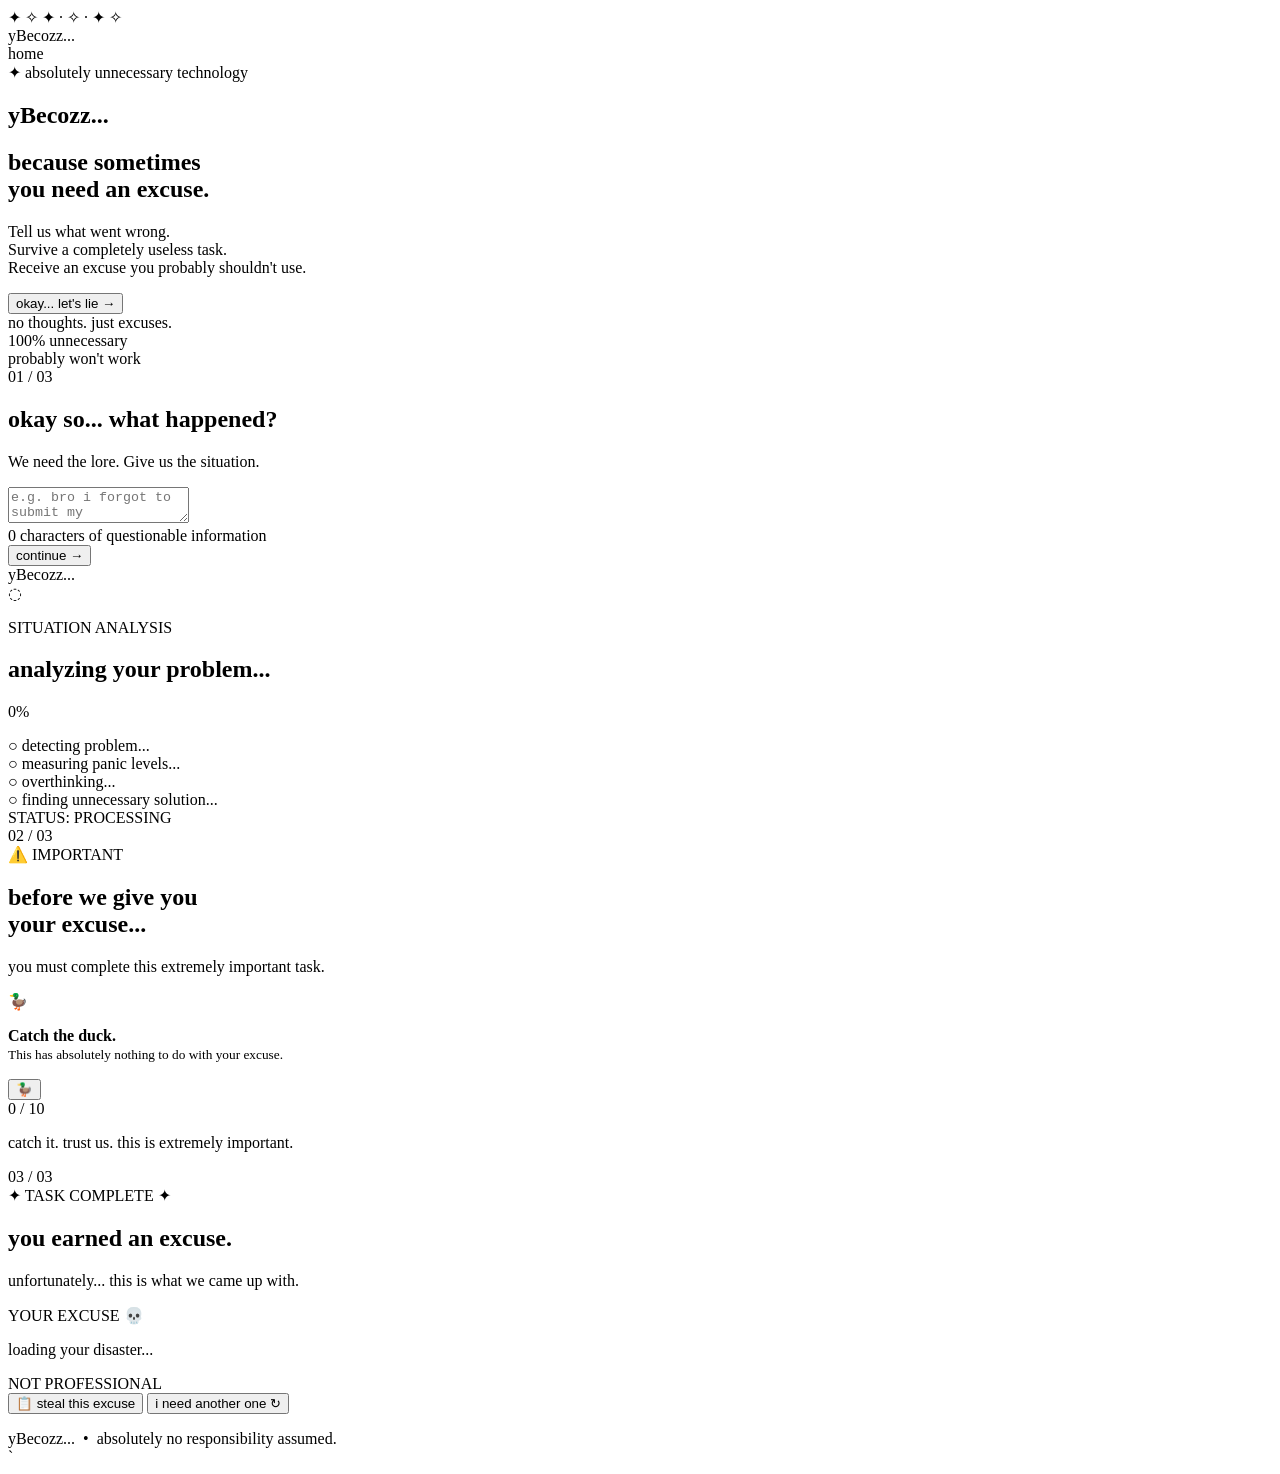
==== Index.html @ 23863cab "Add initial HTML structure for yBecozz project Initial HTML structure for the yBecozz project, inclu" ====
<!DOCTYPE html>
<html lang="en">
<head>
  <meta charset="UTF-8">
  <meta name="viewport" content="width=device-width, initial-scale=1.0">

  <title>yBecozz...</title>

  <link rel="preconnect" href="https://fonts.googleapis.com">
  <link rel="preconnect" href="https://fonts.gstatic.com" crossorigin>

  <link
    href="https://fonts.googleapis.com/css2?family=DM+Sans:wght@400;500;600;700&family=Space+Grotesk:wght@400;500;600;700&display=swap"
    rel="stylesheet"
  >

  <link rel="stylesheet" href="style.css">
</head>

<body>

  <!-- BACKGROUND -->
  <div class="background">
    <div class="blob blob-1"></div>
    <div class="blob blob-2"></div>
    <div class="blob blob-3"></div>

    <div class="stars">
      <span>✦</span>
      <span>✧</span>
      <span>✦</span>
      <span>·</span>
      <span>✧</span>
      <span>·</span>
      <span>✦</span>
      <span>✧</span>
    </div>
  </div>


  <!-- NAVIGATION -->
  <nav>
    <div class="logo">
      yBecozz<span>...</span>
    </div>

    <div class="step-indicator">
      <span id="stepText">home</span>
    </div>
  </nav>


  <!-- ========================= -->
  <!-- HOME PAGE -->
  <!-- ========================= -->

  <section id="homePage" class="page active">

    <div class="hero">

      <div class="eyebrow">
        ✦ absolutely unnecessary technology
      </div>

      <h1>
        yBecozz<span>...</span>
      </h1>

      <h2>
        because sometimes<br>
        <span>you need an excuse.</span>
      </h2>

      <p class="hero-text">
        Tell us what went wrong.<br>
        Survive a completely useless task.<br>
        Receive an excuse you probably shouldn't use.
      </p>

      <!-- IMPORTANT: JavaScript finds this ID -->
      <button
        type="button"
        class="main-button"
        id="letsLieButton"
      >
        <span>okay... let's lie</span>
        <span class="arrow">→</span>
      </button>

      <div class="floating-note note-one">
        no thoughts. just excuses.
      </div>

      <div class="floating-note note-two">
        100% unnecessary
      </div>

      <div class="floating-note note-three">
        probably won't work
      </div>

    </div>

  </section>


  <!-- ========================= -->
  <!-- SITUATION PAGE -->
  <!-- ========================= -->

  <section id="situationPage" class="page">

    <div class="content-card">

      <div class="page-number">
        01 / 03
      </div>

      <h2>
        okay so... <span>what happened?</span>
      </h2>

      <p class="subtext">
        We need the lore. Give us the situation.
      </p>

      <textarea
        id="situation"
        placeholder="e.g. bro i forgot to submit my assignment..."
      ></textarea>

      <div class="character-count">
        <span id="charCount">0</span>
        characters of questionable information
      </div>

      <button
        type="button"
        class="main-button"
        id="continueButton"
      >
        <span>continue →</span>
      </button>

    </div>

  </section>


  <!-- ========================= -->
  <!-- ANALYSIS PAGE -->
  <!-- ========================= -->

  <section id="analysisPage" class="page">

    <div class="analysis-container">

      <div class="analysis-logo">
        yBecozz<span>...</span>
      </div>

      <div
        id="analysisIcon"
        class="analysis-icon"
      >
        ◌
      </div>

      <p class="analysis-label">
        SITUATION ANALYSIS
      </p>

      <h2 id="analysisTitle">
        analyzing your problem...
      </h2>

      <div class="analysis-bar">
        <div
          id="analysisProgress"
          class="analysis-progress"
        ></div>
      </div>

      <p
        id="analysisPercent"
        class="analysis-percent"
      >
        0%
      </p>


      <div class="analysis-status">

        <div
          id="statusRow1"
          class="status-row"
        >
          <span id="statusDot1">○</span>
          <span id="status1">
            detecting problem...
          </span>
        </div>


        <div
          id="statusRow2"
          class="status-row"
        >
          <span id="statusDot2">○</span>
          <span id="status2">
            measuring panic levels...
          </span>
        </div>


        <div
          id="statusRow3"
          class="status-row"
        >
          <span id="statusDot3">○</span>
          <span id="status3">
            overthinking...
          </span>
        </div>


        <div
          id="statusRow4"
          class="status-row"
        >
          <span id="statusDot4">○</span>
          <span id="status4">
            finding unnecessary solution...
          </span>
        </div>

      </div>


      <div
        id="analysisResult"
        class="analysis-result"
      >
        STATUS:
        <span>PROCESSING</span>
      </div>

    </div>

  </section>


  <!-- ========================= -->
  <!-- DUCK TASK PAGE -->
  <!-- ========================= -->

  <section id="taskPage" class="page">

    <div class="content-card task-card">

      <div class="page-number">
        02 / 03
      </div>

      <div class="task-badge">
        ⚠️ IMPORTANT
      </div>

      <h2>
        before we give you<br>
        your excuse...
      </h2>

      <p class="task-title">
        you must complete this
        <span>extremely important</span>
        task.
      </p>


      <div class="useless-box">

        <div class="task-instruction">

          <span>🦆</span>

          <p>
            <strong>Catch the duck.</strong><br>
            <small>
              This has absolutely nothing to do with your excuse.
            </small>
          </p>

        </div>


        <div id="gameArea">

          <button
            type="button"
            id="duck"
          >
            🦆
          </button>

        </div>


        <div class="game-progress">

          <div class="game-progress-bar">

            <div
              id="gameProgress"
            ></div>

          </div>

          <span>
            <span id="clickCount">0</span>
            / 10
          </span>

        </div>

      </div>


      <p
        id="taskMessage"
        class="task-message"
      >
        catch it. trust us. this is extremely important.
      </p>

    </div>

  </section>


  <!-- ========================= -->
  <!-- REWARD PAGE -->
  <!-- ========================= -->

  <section id="rewardPage" class="page">

    <div class="reward-container">

      <div class="page-number">
        03 / 03
      </div>

      <div class="reward-label">
        ✦ TASK COMPLETE ✦
      </div>

      <h2>
        you earned an excuse.
      </h2>

      <p class="reward-subtext">
        unfortunately... this is what we came up with.
      </p>


      <div class="excuse-reveal">

        <div class="excuse-top">

          <span>
            YOUR EXCUSE
          </span>

          <span>
            💀
          </span>

        </div>


        <p id="finalExcuse">
          loading your disaster...
        </p>


        <div class="excuse-stamp">
          NOT PROFESSIONAL
        </div>

      </div>


      <div class="reward-actions">

        <button
          type="button"
          class="secondary-button"
          id="copyButton"
        >
          📋 steal this excuse
        </button>


        <button
          type="button"
          class="main-button"
          id="restartButton"
        >
          <span>i need another one</span>
          <span>↻</span>
        </button>

      </div>


      <p
        id="copyMessage"
        class="copy-message"
      ></p>

    </div>

  </section>


  <!-- FOOTER -->

  <footer>
    yBecozz...
    &nbsp;•&nbsp;
    absolutely no responsibility assumed.
  </footer>


  <!-- JAVASCRIPT -->
  <script src="script.js"></script>

</body>
</html>`
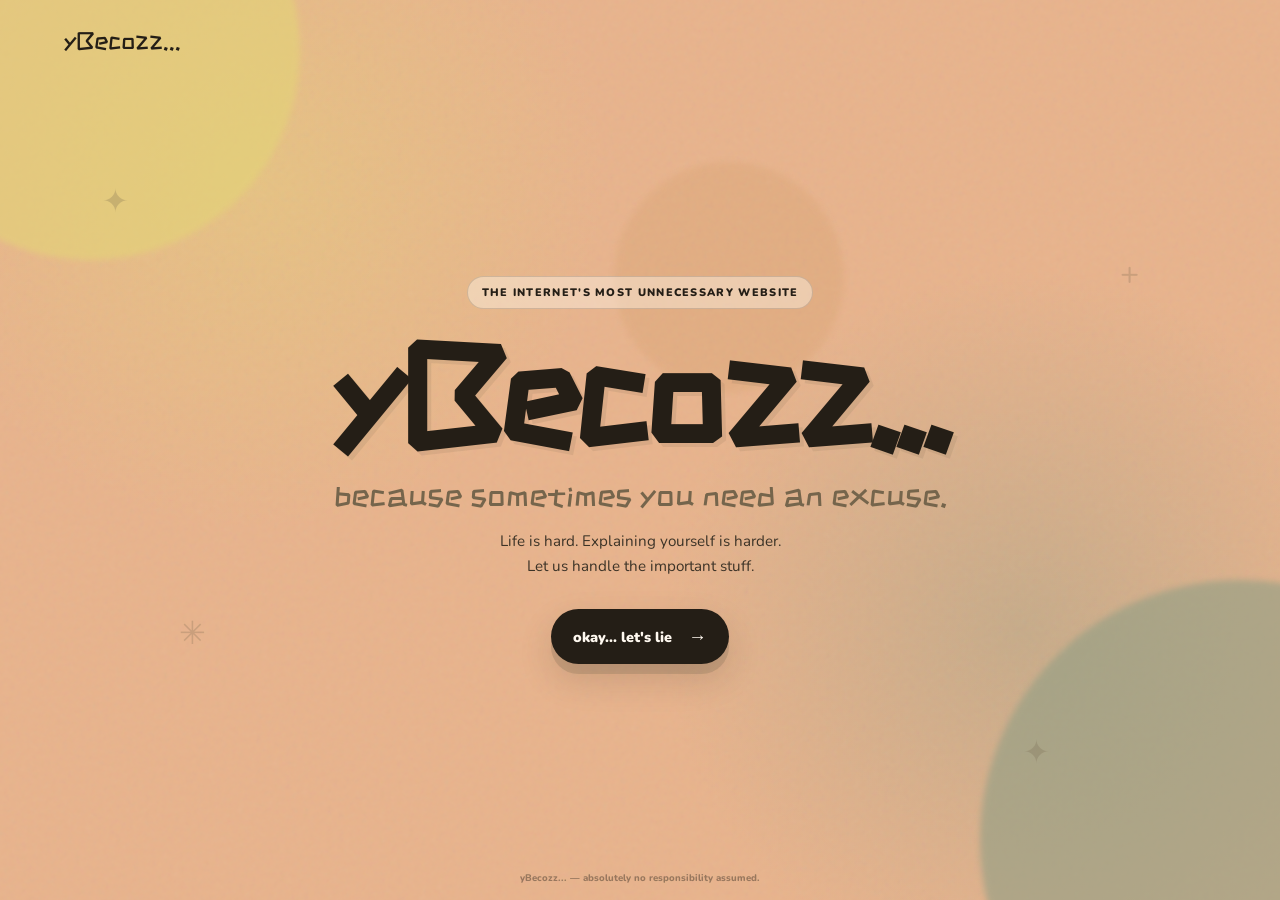
==== commit 11fbbde1: "final project" ====
--- a/Index.html
+++ b/Index.html
@@ -10,7 +10,7 @@
   <link rel="preconnect" href="https://fonts.gstatic.com" crossorigin>
 
   <link
-    href="https://fonts.googleapis.com/css2?family=DM+Sans:wght@400;500;600;700&family=Space+Grotesk:wght@400;500;600;700&display=swap"
+    href="https://fonts.googleapis.com/css2?family=Nunito:wght@400;500;600;700;800;900&family=ZCOOL+KuaiLe&display=swap"
     rel="stylesheet"
   >
 
@@ -19,421 +19,335 @@
 
 <body>
 
-  <!-- BACKGROUND -->
   <div class="background">
-    <div class="blob blob-1"></div>
-    <div class="blob blob-2"></div>
-    <div class="blob blob-3"></div>
-
-    <div class="stars">
-      <span>✦</span>
-      <span>✧</span>
-      <span>✦</span>
-      <span>·</span>
-      <span>✧</span>
-      <span>·</span>
-      <span>✦</span>
-      <span>✧</span>
+    <div class="grain"></div>
+
+    <div class="blob blob-one"></div>
+    <div class="blob blob-two"></div>
+    <div class="blob blob-three"></div>
+
+    <div class="floating-symbol symbol-one">✦</div>
+    <div class="floating-symbol symbol-two">✳</div>
+    <div class="floating-symbol symbol-three">+</div>
+    <div class="floating-symbol symbol-four">✦</div>
+  </div>
+
+  <!-- NAV -->
+  <nav class="nav">
+    <button class="logo-button" id="logoButton">
+      yBecozz...
+    </button>
+  </nav>
+
+
+  <!-- HOME PAGE -->
+  <main class="page active" id="homePage">
+
+    <section class="hero">
+
+      <div class="tiny-pill">
+        THE INTERNET'S MOST UNNECESSARY WEBSITE
+      </div>
+
+      <h1>yBecozz...</h1>
+
+      <h2>because sometimes you need an excuse.</h2>
+
+      <p class="hero-copy">
+        Life is hard. Explaining yourself is harder.<br>
+        Let us handle the important stuff.
+      </p>
+
+      <button class="main-button" id="letsLieButton">
+        okay... let's lie
+        <span>→</span>
+      </button>
+
+    </section>
+
+  </main>
+
+
+  <!-- SITUATION PAGE -->
+  <main class="page" id="situationPage">
+
+    <section class="content-section">
+
+      <div class="section-label">
+        TELL US EVERYTHING
+      </div>
+
+      <h2>okay so... what happened?</h2>
+
+      <p class="section-description">
+        Don't overthink it. The worse the situation,<br>
+        the better the excuse.
+      </p>
+
+      <div class="input-wrapper">
+
+        <textarea
+          id="situation"
+          maxlength="500"
+          placeholder="i forgot the assignment... i was late... i didn't reply..."
+        ></textarea>
+
+        <div class="input-bottom">
+          <span id="charCount">0 / 500</span>
+          <span>be honest-ish.</span>
+        </div>
+
+      </div>
+
+      <p class="error-message" id="situationError">
+        okay bestie... you gotta tell us what happened first 😭
+      </p>
+
+      <button class="main-button" id="continueButton">
+        generate my excuse
+        <span>→</span>
+      </button>
+
+    </section>
+
+  </main>
+
+
+  <!-- ANALYSIS PAGE -->
+  <main class="page" id="analysisPage">
+
+    <section class="analysis-section">
+
+      <div class="loading-eyebrow">
+        AI DEFINITELY DOING SOMETHING IMPORTANT
+      </div>
+
+      <h2 id="analysisTitle">
+        analyzing your questionable situation...
+      </h2>
+
+      <div class="analysis-progress-wrapper">
+
+        <div class="analysis-progress-track">
+          <div
+            class="analysis-progress"
+            id="analysisProgress"
+          ></div>
+        </div>
+
+        <div class="progress-number">
+          <span id="analysisPercent">0</span>%
+        </div>
+
+      </div>
+
+
+      <div class="status-list">
+
+        <div class="status-row" id="statusRow1">
+          <span class="status-icon">○</span>
+          <span>reading the situation...</span>
+        </div>
+
+        <div class="status-row" id="statusRow2">
+          <span class="status-icon">○</span>
+          <span>checking for suspicious details...</span>
+        </div>
+
+        <div class="status-row" id="statusRow3">
+          <span class="status-icon">○</span>
+          <span>removing accountability...</span>
+        </div>
+
+        <div class="status-row" id="statusRow4">
+          <span class="status-icon">○</span>
+          <span>creating a believable narrative...</span>
+        </div>
+
+      </div>
+
+
+      <div class="analysis-result" id="analysisResult">
+        STATUS: DUCK REQUIRED
+      </div>
+
+    </section>
+
+  </main>
+
+
+  <!-- DUCK GAME PAGE -->
+  <main class="page game-page" id="taskPage">
+
+    <section class="game-section">
+
+      <div class="game-top">
+
+        <div class="game-label">
+          EXTREMELY IMPORTANT TASK
+        </div>
+
+        <h2>catch the duck.</h2>
+
+        <p>
+          click the duck <strong>10 times.</strong><br>
+          this is somehow necessary.
+        </p>
+
+      </div>
+
+
+      <div class="game-area" id="gameArea">
+
+        <button class="duck" id="duck" aria-label="Catch the duck">
+          🦆
+        </button>
+
+      </div>
+
+
+      <div class="game-bottom">
+
+        <div class="click-counter">
+          DUCK HITS:
+          <strong id="clickCount">0 / 10</strong>
+        </div>
+
+        <div class="game-progress-track">
+          <div
+            class="game-progress"
+            id="gameProgress"
+          ></div>
+        </div>
+
+        <div class="game-progress-text" id="gameProgressText">
+          okay easy.
+        </div>
+
+        <div class="task-message" id="taskMessage">
+          please take this seriously.
+        </div>
+
+      </div>
+
+    </section>
+
+  </main>
+
+
+  <!-- REWARD LOADING OVERLAY -->
+  <div class="reward-overlay" id="rewardOverlay">
+
+    <div class="reward-loading-box">
+
+      <div class="reward-loading-title">
+        ACCESSING REWARD...
+      </div>
+
+      <div class="reward-loading-track">
+        <div
+          class="reward-loading-progress"
+          id="rewardLoadingProgress"
+        ></div>
+      </div>
+
+      <div class="reward-loading-percent">
+        <span id="rewardLoadingPercent">0</span>%
+      </div>
+
+      <div
+        class="reward-loading-status"
+        id="rewardLoadingStatus"
+      >
+        connecting to excuse database...
+      </div>
+
+      <div
+        class="database-unlocked"
+        id="databaseUnlocked"
+      >
+        EXCUSE DATABASE UNLOCKED
+      </div>
+
     </div>
+
   </div>
 
 
-  <!-- NAVIGATION -->
-  <nav>
-    <div class="logo">
-      yBecozz<span>...</span>
-    </div>
-
-    <div class="step-indicator">
-      <span id="stepText">home</span>
-    </div>
-  </nav>
-
-
-  <!-- ========================= -->
-  <!-- HOME PAGE -->
-  <!-- ========================= -->
-
-  <section id="homePage" class="page active">
-
-    <div class="hero">
-
-      <div class="eyebrow">
-        ✦ absolutely unnecessary technology
-      </div>
-
-      <h1>
-        yBecozz<span>...</span>
-      </h1>
-
-      <h2>
-        because sometimes<br>
-        <span>you need an excuse.</span>
-      </h2>
-
-      <p class="hero-text">
-        Tell us what went wrong.<br>
-        Survive a completely useless task.<br>
-        Receive an excuse you probably shouldn't use.
-      </p>
-
-      <!-- IMPORTANT: JavaScript finds this ID -->
-      <button
-        type="button"
-        class="main-button"
-        id="letsLieButton"
-      >
-        <span>okay... let's lie</span>
-        <span class="arrow">→</span>
-      </button>
-
-      <div class="floating-note note-one">
-        no thoughts. just excuses.
-      </div>
-
-      <div class="floating-note note-two">
-        100% unnecessary
-      </div>
-
-      <div class="floating-note note-three">
-        probably won't work
-      </div>
-
-    </div>
-
-  </section>
-
-
-  <!-- ========================= -->
-  <!-- SITUATION PAGE -->
-  <!-- ========================= -->
-
-  <section id="situationPage" class="page">
-
-    <div class="content-card">
-
-      <div class="page-number">
-        01 / 03
-      </div>
-
-      <h2>
-        okay so... <span>what happened?</span>
-      </h2>
-
-      <p class="subtext">
-        We need the lore. Give us the situation.
-      </p>
-
-      <textarea
-        id="situation"
-        placeholder="e.g. bro i forgot to submit my assignment..."
-      ></textarea>
-
-      <div class="character-count">
-        <span id="charCount">0</span>
-        characters of questionable information
-      </div>
-
-      <button
-        type="button"
-        class="main-button"
-        id="continueButton"
-      >
-        <span>continue →</span>
-      </button>
-
-    </div>
-
-  </section>
-
-
-  <!-- ========================= -->
-  <!-- ANALYSIS PAGE -->
-  <!-- ========================= -->
-
-  <section id="analysisPage" class="page">
-
-    <div class="analysis-container">
-
-      <div class="analysis-logo">
-        yBecozz<span>...</span>
-      </div>
-
-      <div
-        id="analysisIcon"
-        class="analysis-icon"
-      >
-        ◌
-      </div>
-
-      <p class="analysis-label">
-        SITUATION ANALYSIS
-      </p>
-
-      <h2 id="analysisTitle">
-        analyzing your problem...
-      </h2>
-
-      <div class="analysis-bar">
-        <div
-          id="analysisProgress"
-          class="analysis-progress"
-        ></div>
-      </div>
-
-      <p
-        id="analysisPercent"
-        class="analysis-percent"
-      >
-        0%
-      </p>
-
-
-      <div class="analysis-status">
-
-        <div
-          id="statusRow1"
-          class="status-row"
-        >
-          <span id="statusDot1">○</span>
-          <span id="status1">
-            detecting problem...
-          </span>
-        </div>
-
-
-        <div
-          id="statusRow2"
-          class="status-row"
-        >
-          <span id="statusDot2">○</span>
-          <span id="status2">
-            measuring panic levels...
-          </span>
-        </div>
-
-
-        <div
-          id="statusRow3"
-          class="status-row"
-        >
-          <span id="statusDot3">○</span>
-          <span id="status3">
-            overthinking...
-          </span>
-        </div>
-
-
-        <div
-          id="statusRow4"
-          class="status-row"
-        >
-          <span id="statusDot4">○</span>
-          <span id="status4">
-            finding unnecessary solution...
-          </span>
-        </div>
-
-      </div>
-
-
-      <div
-        id="analysisResult"
-        class="analysis-result"
-      >
-        STATUS:
-        <span>PROCESSING</span>
-      </div>
-
-    </div>
-
-  </section>
-
-
-  <!-- ========================= -->
-  <!-- DUCK TASK PAGE -->
-  <!-- ========================= -->
-
-  <section id="taskPage" class="page">
-
-    <div class="content-card task-card">
-
-      <div class="page-number">
-        02 / 03
-      </div>
-
-      <div class="task-badge">
-        ⚠️ IMPORTANT
-      </div>
-
-      <h2>
-        before we give you<br>
-        your excuse...
-      </h2>
-
-      <p class="task-title">
-        you must complete this
-        <span>extremely important</span>
-        task.
-      </p>
-
-
-      <div class="useless-box">
-
-        <div class="task-instruction">
-
-          <span>🦆</span>
-
-          <p>
-            <strong>Catch the duck.</strong><br>
-            <small>
-              This has absolutely nothing to do with your excuse.
-            </small>
-          </p>
-
-        </div>
-
-
-        <div id="gameArea">
-
-          <button
-            type="button"
-            id="duck"
-          >
-            🦆
-          </button>
-
-        </div>
-
-
-        <div class="game-progress">
-
-          <div class="game-progress-bar">
-
-            <div
-              id="gameProgress"
-            ></div>
-
-          </div>
-
-          <span>
-            <span id="clickCount">0</span>
-            / 10
-          </span>
-
-        </div>
-
-      </div>
-
-
-      <p
-        id="taskMessage"
-        class="task-message"
-      >
-        catch it. trust us. this is extremely important.
-      </p>
-
-    </div>
-
-  </section>
-
-
-  <!-- ========================= -->
   <!-- REWARD PAGE -->
-  <!-- ========================= -->
-
-  <section id="rewardPage" class="page">
-
-    <div class="reward-container">
-
-      <div class="page-number">
-        03 / 03
-      </div>
+  <main class="page" id="rewardPage">
+
+    <section class="reward-section">
 
       <div class="reward-label">
-        ✦ TASK COMPLETE ✦
-      </div>
-
-      <h2>
-        you earned an excuse.
-      </h2>
-
-      <p class="reward-subtext">
-        unfortunately... this is what we came up with.
-      </p>
-
-
-      <div class="excuse-reveal">
-
-        <div class="excuse-top">
-
-          <span>
-            YOUR EXCUSE
-          </span>
-
-          <span>
-            💀
-          </span>
-
-        </div>
-
+        YOUR EXCUSE HAS ARRIVED
+      </div>
+
+      <h2>congratulations, i guess.</h2>
+
+      <div class="excuse-card" id="excuseCard">
+
+        <div class="excuse-card-top">
+          <span>GENERATED EXCUSE</span>
+          <span>NOT PROFESSIONAL</span>
+        </div>
 
         <p id="finalExcuse">
-          loading your disaster...
+          your excuse is loading...
         </p>
 
-
-        <div class="excuse-stamp">
-          NOT PROFESSIONAL
-        </div>
-
       </div>
 
 
       <div class="reward-actions">
 
-        <button
-          type="button"
-          class="secondary-button"
-          id="copyButton"
-        >
-          📋 steal this excuse
-        </button>
-
-
-        <button
-          type="button"
-          class="main-button"
-          id="restartButton"
-        >
-          <span>i need another one</span>
+        <button class="main-button secondary-button" id="restartButton">
+          i need another one
           <span>↻</span>
         </button>
 
       </div>
 
-
-      <p
-        id="copyMessage"
-        class="copy-message"
-      ></p>
+      <p class="reward-footer-text">
+        use responsibly. or don't.
+      </p>
+
+    </section>
+
+  </main>
+
+
+  <!-- DAILY LIMIT MODAL -->
+  <div class="limit-overlay" id="limitOverlay">
+
+    <div class="limit-modal">
+
+      <div class="limit-emoji">
+        😭
+      </div>
+
+      <h2>that's enough lying for today.</h2>
+
+      <p>
+        you've reached today's excuse limit.<br>
+        please go experience consequences now.
+      </p>
+
+      <button class="main-button" id="limitCloseButton">
+        fine...
+      </button>
 
     </div>
 
-  </section>
-
-
-  <!-- FOOTER -->
+  </div>
+
 
   <footer>
-    yBecozz...
-    &nbsp;•&nbsp;
-    absolutely no responsibility assumed.
+    yBecozz... — absolutely no responsibility assumed.
   </footer>
 
 
-  <!-- JAVASCRIPT -->
   <script src="script.js"></script>
 
 </body>
-</html>`
+</html>
--- a/style.css
+++ b/style.css
@@ -0,0 +1,1202 @@
+:root {
+  --cream: #E8B38C;
+  --brown-gold: #BB8644;
+  --sage: #909E84;
+  --earth: #75654C;
+  --yellow: #E3D477;
+
+  --ink: #241E16;
+  --ink-soft: #3C3327;
+
+  --paper: #F5E8D4;
+  --white: #FFF9F0;
+
+  --border: rgba(36, 30, 22, 0.16);
+
+  --shadow: 0 20px 60px rgba(36, 30, 22, 0.12);
+
+  --radius-small: 14px;
+  --radius-medium: 22px;
+  --radius-large: 32px;
+}
+
+
+* {
+  margin: 0;
+  padding: 0;
+  box-sizing: border-box;
+}
+
+
+html {
+  scroll-behavior: smooth;
+}
+
+
+body {
+  min-height: 100vh;
+  overflow-x: hidden;
+
+  background: var(--cream);
+  color: var(--ink);
+
+  font-family: "Nunito", sans-serif;
+}
+
+
+button,
+textarea {
+  font-family: inherit;
+}
+
+
+button {
+  border: none;
+  cursor: pointer;
+}
+
+
+.background {
+  position: fixed;
+  inset: 0;
+  z-index: -5;
+  overflow: hidden;
+
+  background:
+    radial-gradient(
+      circle at 20% 20%,
+      rgba(227, 212, 119, 0.45),
+      transparent 28%
+    ),
+    radial-gradient(
+      circle at 80% 70%,
+      rgba(144, 158, 132, 0.38),
+      transparent 30%
+    ),
+    var(--cream);
+}
+
+
+.grain {
+  position: absolute;
+  inset: 0;
+
+  opacity: 0.13;
+
+  background-image:
+    url("data:image/svg+xml,%3Csvg viewBox='0 0 180 180' xmlns='http://www.w3.org/2000/svg'%3E%3Cfilter id='n'%3E%3CfeTurbulence type='fractalNoise' baseFrequency='.85' numOctaves='4' stitchTiles='stitch'/%3E%3C/filter%3E%3Crect width='100%25' height='100%25' filter='url(%23n)' opacity='.45'/%3E%3C/svg%3E");
+}
+
+
+.blob {
+  position: absolute;
+  border-radius: 50%;
+
+  filter: blur(3px);
+  opacity: 0.6;
+}
+
+
+.blob-one {
+  width: 420px;
+  height: 420px;
+
+  top: -160px;
+  left: -120px;
+
+  background: var(--yellow);
+}
+
+
+.blob-two {
+  width: 520px;
+  height: 520px;
+
+  right: -220px;
+  bottom: -200px;
+
+  background: var(--sage);
+}
+
+
+.blob-three {
+  width: 230px;
+  height: 230px;
+
+  left: 48%;
+  top: 18%;
+
+  background: var(--brown-gold);
+
+  opacity: 0.12;
+}
+
+
+.floating-symbol {
+  position: absolute;
+
+  color: var(--earth);
+
+  font-size: 2rem;
+  opacity: 0.25;
+
+  animation: floatSymbol 6s ease-in-out infinite;
+}
+
+
+.symbol-one {
+  top: 20%;
+  left: 8%;
+}
+
+
+.symbol-two {
+  top: 68%;
+  left: 14%;
+
+  animation-delay: 1s;
+}
+
+
+.symbol-three {
+  top: 28%;
+  right: 11%;
+
+  animation-delay: 2s;
+}
+
+
+.symbol-four {
+  bottom: 14%;
+  right: 18%;
+
+  animation-delay: 3s;
+}
+
+
+@keyframes floatSymbol {
+  0%,
+  100% {
+    transform: translateY(0) rotate(0deg);
+  }
+
+  50% {
+    transform: translateY(-15px) rotate(8deg);
+  }
+}
+
+
+/* NAV */
+
+.nav {
+  position: fixed;
+
+  top: 0;
+  left: 0;
+  right: 0;
+
+  height: 80px;
+
+  display: flex;
+  align-items: center;
+
+  padding: 0 5vw;
+
+  z-index: 20;
+}
+
+
+.logo-button {
+  background: transparent;
+
+  color: var(--ink);
+
+  font-family: "ZCOOL KuaiLe", cursive;
+  font-size: 1.55rem;
+
+  transition: transform 0.2s ease;
+}
+
+
+.logo-button:hover {
+  transform: rotate(-2deg) scale(1.04);
+}
+
+
+/* PAGE SYSTEM */
+
+.page {
+  display: none;
+
+  min-height: 100vh;
+
+  padding:
+    120px 6vw
+    80px;
+
+  position: relative;
+
+  animation: pageIn 0.5s ease;
+}
+
+
+.page.active {
+  display: flex;
+}
+
+
+@keyframes pageIn {
+  from {
+    opacity: 0;
+    transform: translateY(12px);
+  }
+
+  to {
+    opacity: 1;
+    transform: translateY(0);
+  }
+}
+
+
+/* HOME */
+
+#homePage {
+  align-items: center;
+  justify-content: center;
+}
+
+
+.hero {
+  width: min(950px, 100%);
+
+  text-align: center;
+
+  display: flex;
+  flex-direction: column;
+  align-items: center;
+}
+
+
+.tiny-pill {
+  display: inline-flex;
+  align-items: center;
+  justify-content: center;
+
+  padding: 8px 14px;
+
+  border: 1px solid var(--border);
+  border-radius: 999px;
+
+  background: rgba(255, 249, 240, 0.4);
+
+  font-size: 0.68rem;
+  font-weight: 900;
+  letter-spacing: 0.12em;
+
+  margin-bottom: 24px;
+}
+
+
+.hero h1 {
+  font-family: "ZCOOL KuaiLe", cursive;
+
+  font-size: clamp(4.8rem, 12vw, 8.8rem);
+  line-height: 0.9;
+
+  color: var(--ink);
+
+  letter-spacing: -0.03em;
+
+  text-shadow:
+    4px 4px 0 rgba(117, 101, 76, 0.13);
+}
+
+
+.hero h2 {
+  margin-top: 20px;
+
+  font-family: "ZCOOL KuaiLe", cursive;
+
+  font-size: clamp(1.3rem, 2.5vw, 2rem);
+  font-weight: 400;
+
+  color: var(--earth);
+}
+
+
+.hero-copy {
+  margin-top: 18px;
+
+  font-size: 0.95rem;
+  line-height: 1.65;
+
+  color: var(--ink-soft);
+}
+
+
+.main-button {
+  margin-top: 30px;
+
+  padding: 15px 22px;
+
+  display: inline-flex;
+  align-items: center;
+  gap: 16px;
+
+  border-radius: 999px;
+
+  background: var(--ink);
+  color: var(--white);
+
+  font-size: 0.9rem;
+  font-weight: 900;
+
+  box-shadow:
+    0 10px 0 rgba(117, 101, 76, 0.25),
+    0 15px 35px rgba(36, 30, 22, 0.15);
+
+  transition:
+    transform 0.2s ease,
+    box-shadow 0.2s ease,
+    background 0.2s ease;
+}
+
+
+.main-button span {
+  font-size: 1.15rem;
+  transition: transform 0.2s ease;
+}
+
+
+.main-button:hover {
+  transform: translateY(-4px);
+
+  box-shadow:
+    0 14px 0 rgba(117, 101, 76, 0.25),
+    0 20px 40px rgba(36, 30, 22, 0.17);
+}
+
+
+.main-button:hover span {
+  transform: translateX(4px);
+}
+
+
+.main-button:active {
+  transform: translateY(3px);
+
+  box-shadow:
+    0 5px 0 rgba(117, 101, 76, 0.25),
+    0 10px 25px rgba(36, 30, 22, 0.12);
+}
+
+
+/* SITUATION */
+
+#situationPage {
+  align-items: center;
+  justify-content: center;
+}
+
+
+.content-section {
+  width: min(720px, 100%);
+}
+
+
+.section-label,
+.reward-label,
+.game-label,
+.loading-eyebrow {
+  font-size: 0.68rem;
+  font-weight: 900;
+
+  letter-spacing: 0.13em;
+
+  color: var(--earth);
+
+  margin-bottom: 15px;
+}
+
+
+.content-section h2,
+.analysis-section h2,
+.game-section h2,
+.reward-section h2,
+.limit-modal h2 {
+  font-family: "ZCOOL KuaiLe", cursive;
+
+  font-size: clamp(2rem, 5vw, 3.35rem);
+
+  line-height: 1;
+
+  font-weight: 400;
+}
+
+
+.section-description {
+  margin-top: 16px;
+
+  color: var(--ink-soft);
+
+  font-size: 0.94rem;
+  line-height: 1.65;
+}
+
+
+.input-wrapper {
+  margin-top: 30px;
+
+  border: 1.5px solid var(--border);
+
+  border-radius: var(--radius-medium);
+
+  background: rgba(255, 249, 240, 0.5);
+
+  overflow: hidden;
+
+  box-shadow: var(--shadow);
+}
+
+
+textarea {
+  width: 100%;
+  min-height: 190px;
+
+  padding: 22px;
+
+  resize: vertical;
+
+  border: none;
+  outline: none;
+
+  background: transparent;
+
+  color: var(--ink);
+
+  font-size: 1rem;
+  line-height: 1.6;
+}
+
+
+textarea::placeholder {
+  color: rgba(36, 30, 22, 0.45);
+}
+
+
+.input-bottom {
+  display: flex;
+  justify-content: space-between;
+
+  padding: 12px 20px;
+
+  border-top: 1px solid var(--border);
+
+  font-size: 0.7rem;
+  font-weight: 800;
+
+  color: var(--earth);
+}
+
+
+.error-message {
+  display: none;
+
+  margin-top: 12px;
+
+  font-size: 0.78rem;
+  font-weight: 800;
+
+  color: #7d3f2d;
+}
+
+
+.error-message.show {
+  display: block;
+}
+
+
+/* ANALYSIS */
+
+#analysisPage {
+  align-items: center;
+  justify-content: center;
+}
+
+
+.analysis-section {
+  width: min(720px, 100%);
+}
+
+
+.analysis-section h2 {
+  max-width: 650px;
+}
+
+
+.analysis-progress-wrapper {
+  margin-top: 35px;
+
+  display: flex;
+  align-items: center;
+  gap: 16px;
+}
+
+
+.analysis-progress-track,
+.game-progress-track,
+.reward-loading-track {
+  height: 10px;
+
+  flex: 1;
+
+  overflow: hidden;
+
+  border-radius: 999px;
+
+  background: rgba(36, 30, 22, 0.12);
+}
+
+
+.analysis-progress,
+.game-progress,
+.reward-loading-progress {
+  width: 0;
+  height: 100%;
+
+  border-radius: inherit;
+
+  background: var(--earth);
+
+  transition: width 0.15s ease;
+}
+
+
+.progress-number {
+  min-width: 48px;
+
+  font-size: 0.9rem;
+  font-weight: 900;
+}
+
+
+.status-list {
+  margin-top: 30px;
+
+  display: flex;
+  flex-direction: column;
+  gap: 12px;
+}
+
+
+.status-row {
+  display: flex;
+  align-items: center;
+  gap: 12px;
+
+  font-size: 0.85rem;
+  font-weight: 700;
+
+  color: rgba(36, 30, 22, 0.48);
+
+  transition: all 0.3s ease;
+}
+
+
+.status-row.completed {
+  color: var(--ink);
+}
+
+
+.status-icon {
+  font-size: 1.1rem;
+}
+
+
+.status-row.completed .status-icon {
+  color: var(--earth);
+}
+
+
+.analysis-result {
+  margin-top: 32px;
+
+  padding: 14px 17px;
+
+  border: 1px solid var(--border);
+  border-radius: var(--radius-small);
+
+  background: rgba(255, 249, 240, 0.45);
+
+  font-size: 0.78rem;
+  font-weight: 900;
+  letter-spacing: 0.06em;
+
+  opacity: 0;
+
+  transform: translateY(10px);
+
+  transition: all 0.4s ease;
+}
+
+
+.analysis-result.show {
+  opacity: 1;
+  transform: translateY(0);
+}
+
+
+/* DUCK GAME */
+
+.game-page {
+  padding: 0 !important;
+
+  min-height: 100vh;
+
+  align-items: stretch;
+}
+
+
+.game-section {
+  width: 100%;
+
+  display: flex;
+  flex-direction: column;
+
+  padding: 105px 5vw 35px;
+}
+
+
+.game-top {
+  text-align: center;
+
+  position: relative;
+
+  z-index: 3;
+}
+
+
+.game-section h2 {
+  font-size: clamp(2.15rem, 5vw, 3.5rem);
+}
+
+
+.game-top p {
+  margin-top: 12px;
+
+  font-size: 0.88rem;
+  line-height: 1.6;
+}
+
+
+.game-area {
+  position: relative;
+
+  flex: 1;
+
+  min-height: 430px;
+
+  margin-top: 15px;
+
+  overflow: hidden;
+
+  border: 1.5px dashed rgba(36, 30, 22, 0.18);
+  border-radius: var(--radius-large);
+
+  background:
+    radial-gradient(
+      circle at 50% 50%,
+      rgba(255, 249, 240, 0.45),
+      transparent 65%
+    );
+}
+
+
+.duck {
+  position: absolute;
+
+  left: 50%;
+  top: 50%;
+
+  width: 78px;
+  height: 78px;
+
+  display: flex;
+  align-items: center;
+  justify-content: center;
+
+  border-radius: 50%;
+
+  background: var(--yellow);
+
+  font-size: 2.8rem;
+
+  box-shadow:
+    0 10px 0 rgba(117, 101, 76, 0.2),
+    0 15px 30px rgba(36, 30, 22, 0.15);
+
+  transform: translate(-50%, -50%);
+
+  transition:
+    left 0.18s ease,
+    top 0.18s ease,
+    transform 0.15s ease;
+
+  z-index: 5;
+}
+
+
+.duck:hover {
+  transform: translate(-50%, -50%) scale(1.08) rotate(4deg);
+}
+
+
+.duck:active {
+  transform: translate(-50%, -50%) scale(0.9);
+}
+
+
+.duck.defeated {
+  pointer-events: none;
+
+  animation: duckDefeated 0.6s ease forwards;
+}
+
+
+@keyframes duckDefeated {
+  0% {
+    transform: translate(-50%, -50%) scale(1);
+  }
+
+  50% {
+    transform: translate(-50%, -50%) scale(1.3) rotate(15deg);
+  }
+
+  100% {
+    transform: translate(-50%, -50%) scale(0);
+    opacity: 0;
+  }
+}
+
+
+.game-bottom {
+  padding-top: 18px;
+
+  text-align: center;
+}
+
+
+.click-counter {
+  font-size: 0.72rem;
+  font-weight: 900;
+
+  letter-spacing: 0.08em;
+}
+
+
+.game-progress-track {
+  width: min(400px, 80%);
+
+  margin: 12px auto 0;
+
+  height: 7px;
+}
+
+
+.game-progress-text {
+  margin-top: 12px;
+
+  font-family: "ZCOOL KuaiLe", cursive;
+
+  font-size: 1.2rem;
+}
+
+
+.task-message {
+  margin-top: 5px;
+
+  font-size: 0.7rem;
+  font-weight: 800;
+
+  color: var(--earth);
+}
+
+
+/* REWARD LOADING */
+
+.reward-overlay {
+  position: fixed;
+
+  inset: 0;
+
+  z-index: 100;
+
+  display: none;
+  align-items: center;
+  justify-content: center;
+
+  
+  padding: 25px;
+
+  background: #171512;
+
+  color: #F5E8D4;
+
+}
+
+
+.reward-overlay.show {
+  display: flex;
+}
+
+
+.reward-loading-box {
+  width: min(570px, 100%);
+
+  text-align: center;
+}
+
+
+.reward-loading-title {
+  font-family: "ZCOOL KuaiLe", cursive;
+
+  font-size: clamp(2rem, 6vw, 3.2rem);
+
+  color: #F5E8D4;
+}
+
+
+.reward-loading-track {
+  margin-top: 30px;
+
+  background: rgba(245, 232, 212, 0.18);
+}
+
+
+.reward-loading-percent {
+  margin-top: 10px;
+
+  font-size: 0.8rem;
+  font-weight: 900;
+
+  color: #E3D477;
+}
+
+
+.reward-loading-status {
+  margin-top: 24px;
+
+  font-size: 0.78rem;
+  font-weight: 800;
+
+  color: #BB8644;
+}
+
+
+.database-unlocked {
+  margin-top: 30px;
+
+  font-size: 0.9rem;
+  font-weight: 900;
+
+  letter-spacing: 0.08em;
+
+  color: #E3D477;
+
+  opacity: 0;
+
+  transform: translateY(10px);
+
+  transition: all 0.4s ease;
+}
+
+
+.database-unlocked.show {
+  opacity: 1;
+  transform: translateY(0);
+}
+
+
+/* REWARD */
+
+#rewardPage {
+  align-items: center;
+  justify-content: center;
+}
+
+
+.reward-section {
+  width: min(760px, 100%);
+
+  text-align: center;
+}
+
+
+.reward-section h2 {
+  font-size: clamp(2.15rem, 5vw, 3.45rem);
+}
+
+
+.excuse-card {
+  margin-top: 30px;
+
+  padding: 28px;
+
+  text-align: left;
+
+  border: 1.5px solid var(--border);
+  border-radius: var(--radius-large);
+
+  background: rgba(255, 249, 240, 0.58);
+
+  box-shadow: var(--shadow);
+
+  transform: rotate(-1deg);
+
+  transition: transform 0.3s ease;
+}
+
+
+.excuse-card:hover {
+  transform: rotate(0deg) translateY(-3px);
+}
+
+
+.excuse-card-top {
+  display: flex;
+  justify-content: space-between;
+  gap: 15px;
+
+  font-size: 0.62rem;
+  font-weight: 900;
+
+  letter-spacing: 0.1em;
+
+  color: var(--earth);
+}
+
+
+.excuse-card p {
+  margin-top: 22px;
+
+  font-size: clamp(1.05rem, 2.5vw, 1.38rem);
+
+  line-height: 1.6;
+
+  font-weight: 800;
+}
+
+
+.reward-actions {
+  display: flex;
+  justify-content: center;
+
+  margin-top: 10px;
+}
+
+
+.secondary-button {
+  background: var(--earth);
+}
+
+
+.reward-footer-text {
+  margin-top: 18px;
+
+  font-size: 0.68rem;
+  font-weight: 700;
+
+  color: rgba(36, 30, 22, 0.55);
+}
+
+
+/* DAILY LIMIT MODAL */
+
+.limit-overlay {
+  position: fixed;
+
+  inset: 0;
+
+  z-index: 150;
+
+  display: none;
+  align-items: center;
+  justify-content: center;
+
+  padding: 25px;
+
+  background: rgba(36, 30, 22, 0.35);
+
+  backdrop-filter: blur(8px);
+}
+
+
+.limit-overlay.show {
+  display: flex;
+}
+
+
+.limit-modal {
+  width: min(500px, 100%);
+
+  padding: 38px 30px;
+
+  text-align: center;
+
+  border: 1.5px solid var(--border);
+  border-radius: var(--radius-large);
+
+  background: var(--paper);
+
+  box-shadow: 0 30px 80px rgba(36, 30, 22, 0.25);
+
+  animation: modalIn 0.35s ease;
+}
+
+
+@keyframes modalIn {
+  from {
+    opacity: 0;
+    transform: scale(0.94) translateY(10px);
+  }
+
+  to {
+    opacity: 1;
+    transform: scale(1) translateY(0);
+  }
+}
+
+
+.limit-emoji {
+  font-size: 3rem;
+}
+
+
+.limit-modal h2 {
+  margin-top: 15px;
+
+  font-size: clamp(2rem, 5vw, 3rem);
+}
+
+
+.limit-modal p {
+  margin-top: 15px;
+
+  font-size: 0.9rem;
+  line-height: 1.7;
+
+  color: var(--ink-soft);
+}
+
+
+/* FOOTER */
+
+footer {
+  position: fixed;
+
+  bottom: 16px;
+  left: 0;
+  right: 0;
+
+  text-align: center;
+
+  pointer-events: none;
+
+  font-size: 0.6rem;
+  font-weight: 800;
+
+  color: rgba(36, 30, 22, 0.4);
+
+  z-index: 10;
+}
+
+
+/* RESPONSIVE */
+
+@media (max-width: 700px) {
+
+  .nav {
+    height: 65px;
+    padding: 0 5vw;
+  }
+
+
+  .logo-button {
+    font-size: 1.35rem;
+  }
+
+
+  .page {
+    padding:
+      100px 5vw
+      70px;
+  }
+
+
+  .hero h1 {
+    font-size: clamp(4rem, 21vw, 6.5rem);
+  }
+
+
+  .hero h2 {
+    font-size: 1.25rem;
+  }
+
+
+  .hero-copy {
+    font-size: 0.88rem;
+  }
+
+
+  .content-section h2,
+  .analysis-section h2,
+  .reward-section h2 {
+    font-size: 2.35rem;
+  }
+
+
+  .game-section {
+    padding:
+      90px 4vw
+      25px;
+  }
+
+
+  .game-area {
+    min-height: 380px;
+  }
+
+
+  .duck {
+    width: 70px;
+    height: 70px;
+
+    font-size: 2.5rem;
+  }
+
+
+  .excuse-card {
+    padding: 22px;
+  }
+
+
+  .excuse-card-top {
+    flex-direction: column;
+    gap: 5px;
+  }
+
+
+  footer {
+    display: none;
+  }
+
+}
+
+
+@media (max-height: 700px) {
+
+  .game-area {
+    min-height: 300px;
+  }
+
+}
